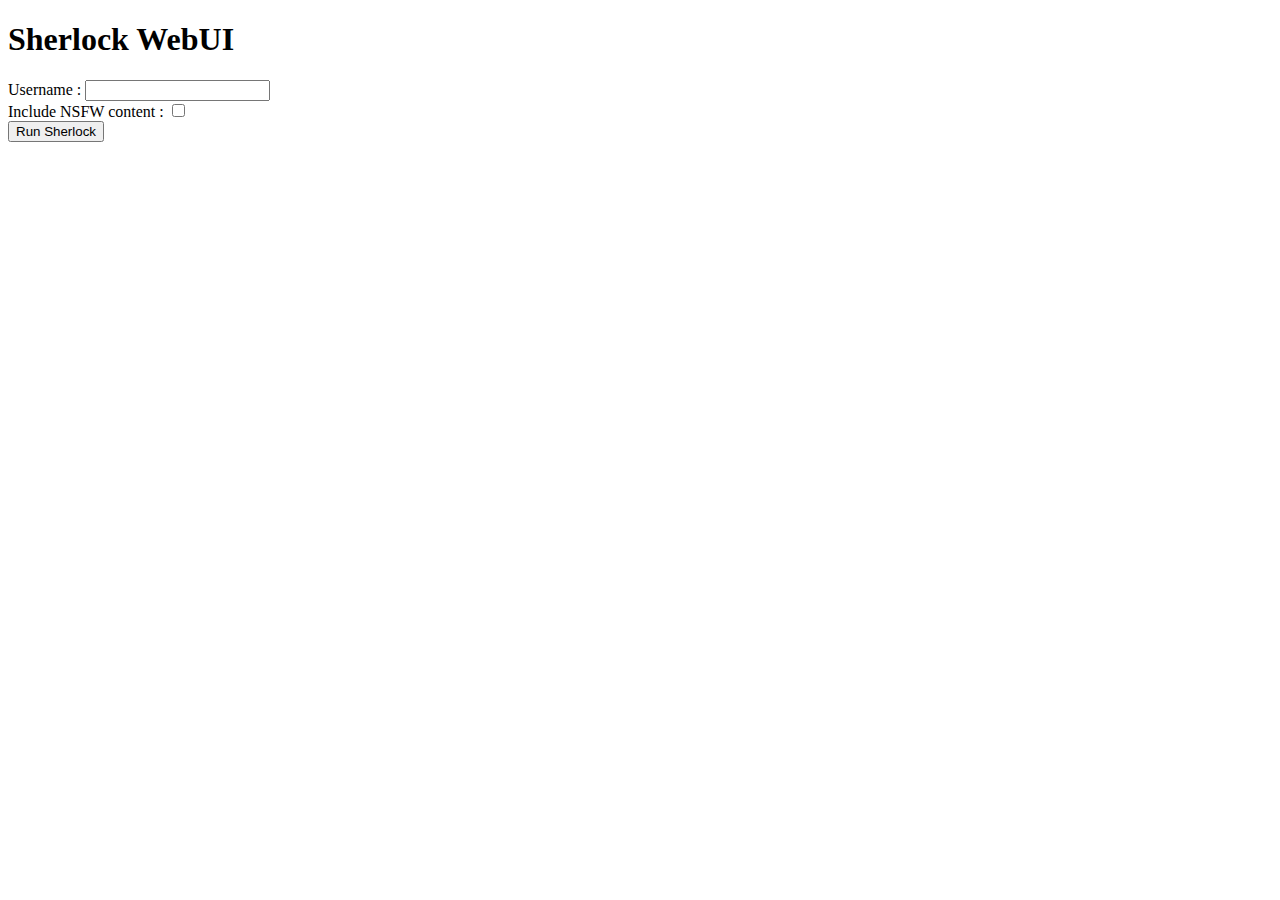
==== web/templates/sherlock-ui/index.html @ 26132f93 "Initial commit" ====
<!DOCTYPE html>
<html lang="en">
  <head>
    <meta charset="UTF-8" />
    <meta name="viewport" content="width=device-width, initial-scale=1.0" />
    <title>Sherlock WebUI</title>
  </head>
  <body>
    <h1>Sherlock WebUI</h1>
    <form id="sherlockForm" method="POST" action="/sherlock/run">
      <label for="username">Username :</label>
      <input type="text" id="username" name="username" required />
      <br />
      <label for="nsfw">Include NSFW content :</label>
      <input type="checkbox" id="nsfw" name="nsfw" />
      <br />
      <button type="submit">Run Sherlock</button>
    </form>
  </body>
</html>
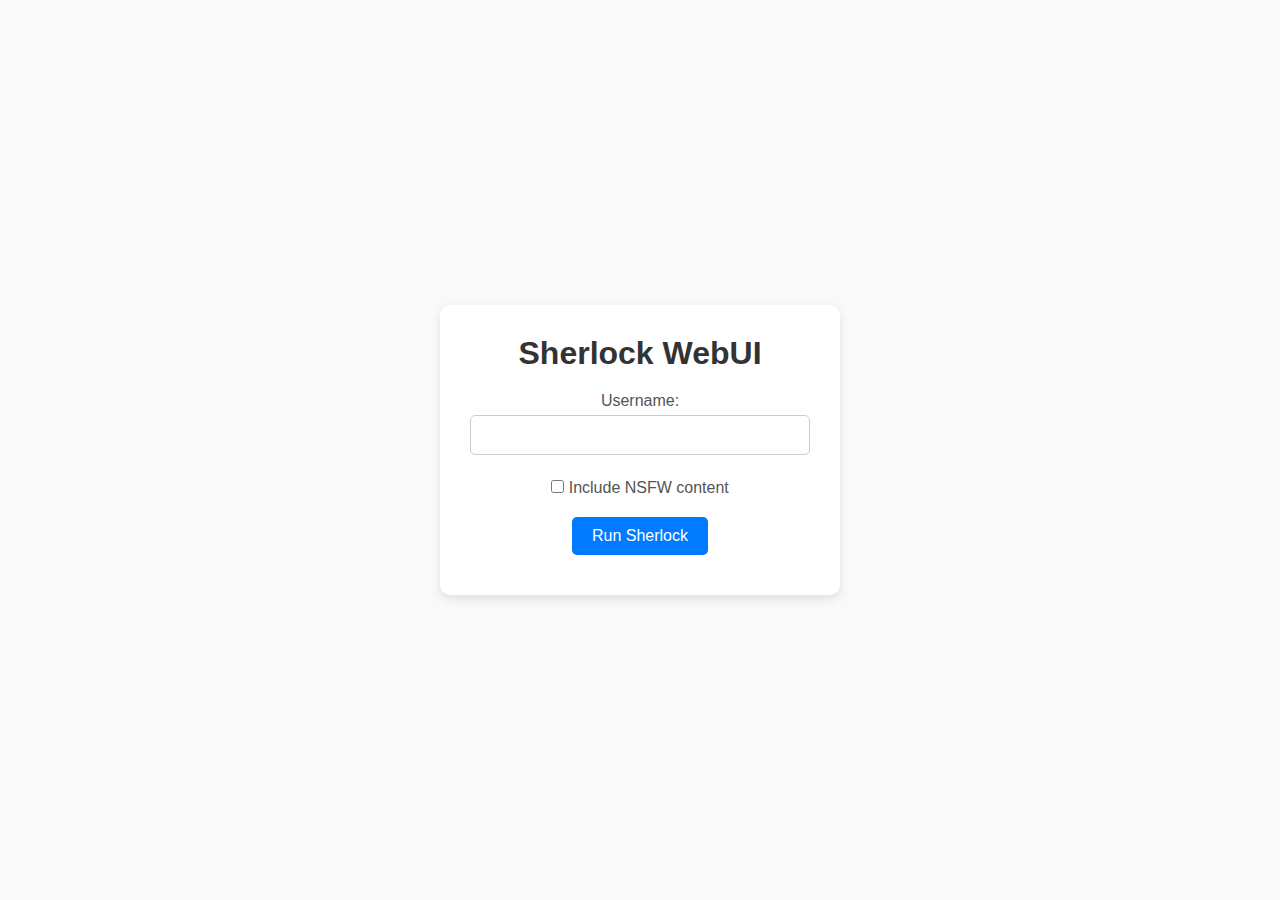
==== commit 34cbc428: "Now work + Update Graphics" ====
--- a/web/templates/sherlock-ui/index.html
+++ b/web/templates/sherlock-ui/index.html
@@ -4,17 +4,120 @@
     <meta charset="UTF-8" />
     <meta name="viewport" content="width=device-width, initial-scale=1.0" />
     <title>Sherlock WebUI</title>
+    <style>
+      * {
+        margin: 0;
+        padding: 0;
+        box-sizing: border-box;
+      }
+
+      body {
+        font-family: Arial, sans-serif;
+        display: flex;
+        justify-content: center;
+        align-items: center;
+        height: 100vh;
+        background-color: #f9f9f9;
+      }
+
+      .container {
+        text-align: center;
+        background: #fff;
+        padding: 30px;
+        border-radius: 10px;
+        box-shadow: 0 4px 10px rgba(0, 0, 0, 0.1);
+        width: 90%;
+        max-width: 400px;
+      }
+
+      h1 {
+        font-size: 2rem;
+        margin-bottom: 20px;
+        color: #333;
+      }
+
+      label {
+        display: block;
+        margin-top: 15px;
+        font-size: 1rem;
+        color: #555;
+      }
+
+      input[type="text"] {
+        width: 100%;
+        padding: 10px;
+        margin-top: 5px;
+        border: 1px solid #ccc;
+        border-radius: 5px;
+        font-size: 1rem;
+      }
+
+      input[type="checkbox"] {
+        margin-top: 10px;
+      }
+
+      button {
+        margin-top: 20px;
+        padding: 10px 20px;
+        font-size: 1rem;
+        color: #fff;
+        background-color: #007bff;
+        border: none;
+        border-radius: 5px;
+        cursor: pointer;
+      }
+
+      button:hover {
+        background-color: #0056b3;
+      }
+
+      .error {
+        color: red;
+        margin-top: 10px;
+        font-size: 0.9rem;
+      }
+    </style>
   </head>
   <body>
-    <h1>Sherlock WebUI</h1>
-    <form id="sherlockForm" method="POST" action="/sherlock/run">
-      <label for="username">Username :</label>
-      <input type="text" id="username" name="username" required />
-      <br />
-      <label for="nsfw">Include NSFW content :</label>
-      <input type="checkbox" id="nsfw" name="nsfw" />
-      <br />
-      <button type="submit">Run Sherlock</button>
-    </form>
+    <div class="container">
+      <h1>Sherlock WebUI</h1>
+      <form id="sherlockForm" onsubmit="return false;">
+        <label for="username">Username:</label>
+        <input type="text" id="username" name="username" required />
+
+        <label for="nsfw">
+          <input type="checkbox" id="nsfw" name="nsfw" /> Include NSFW content
+        </label>
+
+        <button type="submit" id="run-sherlock-btn">Run Sherlock</button>
+      </form>
+      <div id="error-message" class="error"></div>
+    </div>
+    <script>
+      document
+        .getElementById("run-sherlock-btn")
+        .addEventListener("click", async () => {
+          const username = document.getElementById("username").value;
+          const nsfw = document.getElementById("nsfw").checked;
+
+          const response = await fetch("/sherlock/run", {
+            method: "POST",
+            headers: {
+              "Content-Type": "application/json",
+            },
+            body: JSON.stringify({ username, nsfw }),
+          });
+
+          const errorMessage = document.getElementById("error-message");
+          errorMessage.textContent = "";
+
+          if (response.ok) {
+            window.location.href = "/sherlock/logs";
+          } else {
+            const error = await response.json();
+            errorMessage.textContent = `Error: ${error.error}`;
+          }
+        });
+    </script>
   </body>
 </html>
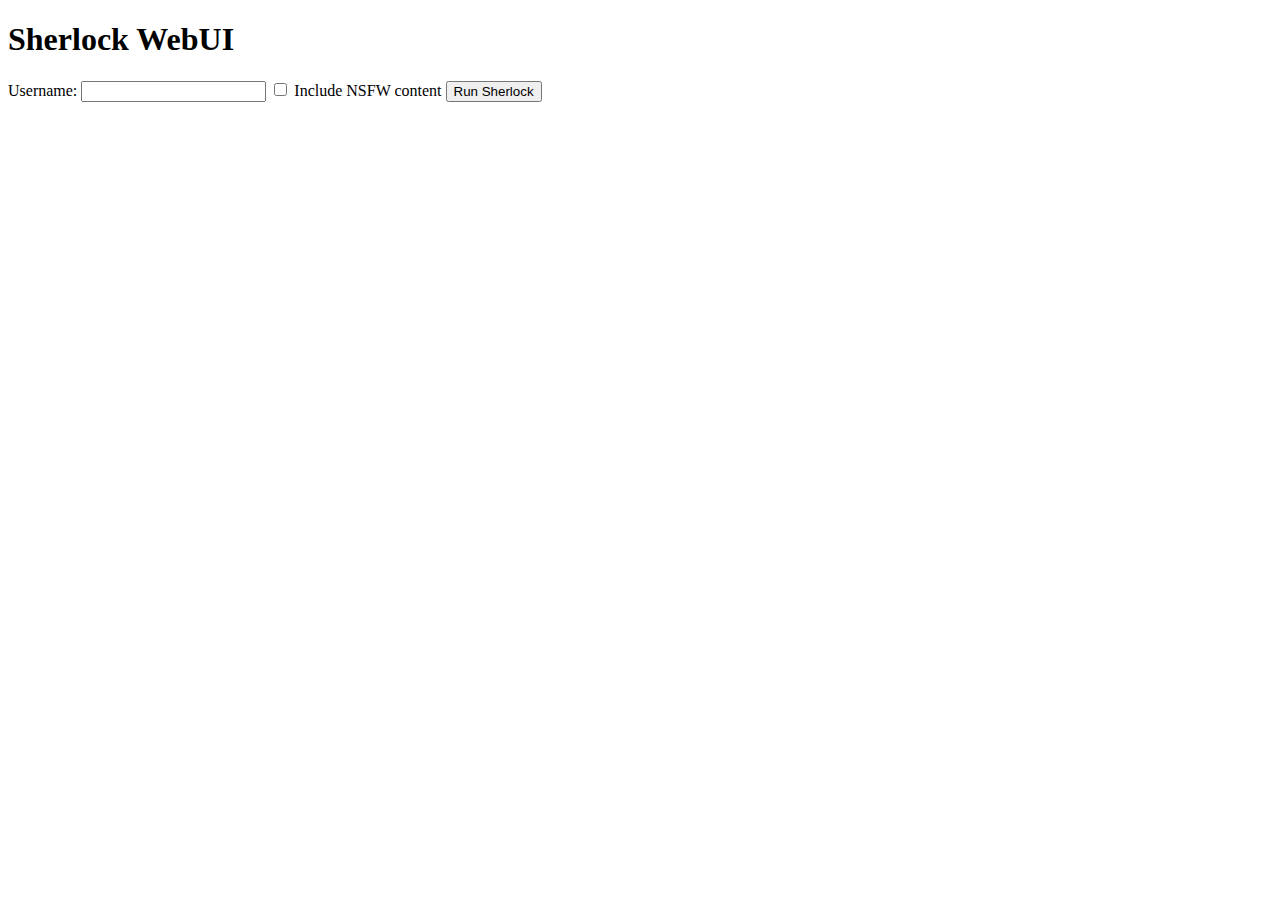
==== commit aff52a49: "Update & Fix" ====
--- a/web/templates/sherlock-ui/index.html
+++ b/web/templates/sherlock-ui/index.html
@@ -4,79 +4,7 @@
     <meta charset="UTF-8" />
     <meta name="viewport" content="width=device-width, initial-scale=1.0" />
     <title>Sherlock WebUI</title>
-    <style>
-      * {
-        margin: 0;
-        padding: 0;
-        box-sizing: border-box;
-      }
-
-      body {
-        font-family: Arial, sans-serif;
-        display: flex;
-        justify-content: center;
-        align-items: center;
-        height: 100vh;
-        background-color: #f9f9f9;
-      }
-
-      .container {
-        text-align: center;
-        background: #fff;
-        padding: 30px;
-        border-radius: 10px;
-        box-shadow: 0 4px 10px rgba(0, 0, 0, 0.1);
-        width: 90%;
-        max-width: 400px;
-      }
-
-      h1 {
-        font-size: 2rem;
-        margin-bottom: 20px;
-        color: #333;
-      }
-
-      label {
-        display: block;
-        margin-top: 15px;
-        font-size: 1rem;
-        color: #555;
-      }
-
-      input[type="text"] {
-        width: 100%;
-        padding: 10px;
-        margin-top: 5px;
-        border: 1px solid #ccc;
-        border-radius: 5px;
-        font-size: 1rem;
-      }
-
-      input[type="checkbox"] {
-        margin-top: 10px;
-      }
-
-      button {
-        margin-top: 20px;
-        padding: 10px 20px;
-        font-size: 1rem;
-        color: #fff;
-        background-color: #007bff;
-        border: none;
-        border-radius: 5px;
-        cursor: pointer;
-      }
-
-      button:hover {
-        background-color: #0056b3;
-      }
-
-      .error {
-        color: red;
-        margin-top: 10px;
-        font-size: 0.9rem;
-      }
-    </style>
+    <link rel="stylesheet" href="/assets/css/sherlock-main.css" />
   </head>
   <body>
     <div class="container">
@@ -93,31 +21,6 @@
       </form>
       <div id="error-message" class="error"></div>
     </div>
-    <script>
-      document
-        .getElementById("run-sherlock-btn")
-        .addEventListener("click", async () => {
-          const username = document.getElementById("username").value;
-          const nsfw = document.getElementById("nsfw").checked;
-
-          const response = await fetch("/sherlock/run", {
-            method: "POST",
-            headers: {
-              "Content-Type": "application/json",
-            },
-            body: JSON.stringify({ username, nsfw }),
-          });
-
-          const errorMessage = document.getElementById("error-message");
-          errorMessage.textContent = "";
-
-          if (response.ok) {
-            window.location.href = "/sherlock/logs";
-          } else {
-            const error = await response.json();
-            errorMessage.textContent = `Error: ${error.error}`;
-          }
-        });
-    </script>
+    <script src="/assets/js/sherlock-home.js"></script>
   </body>
 </html>
